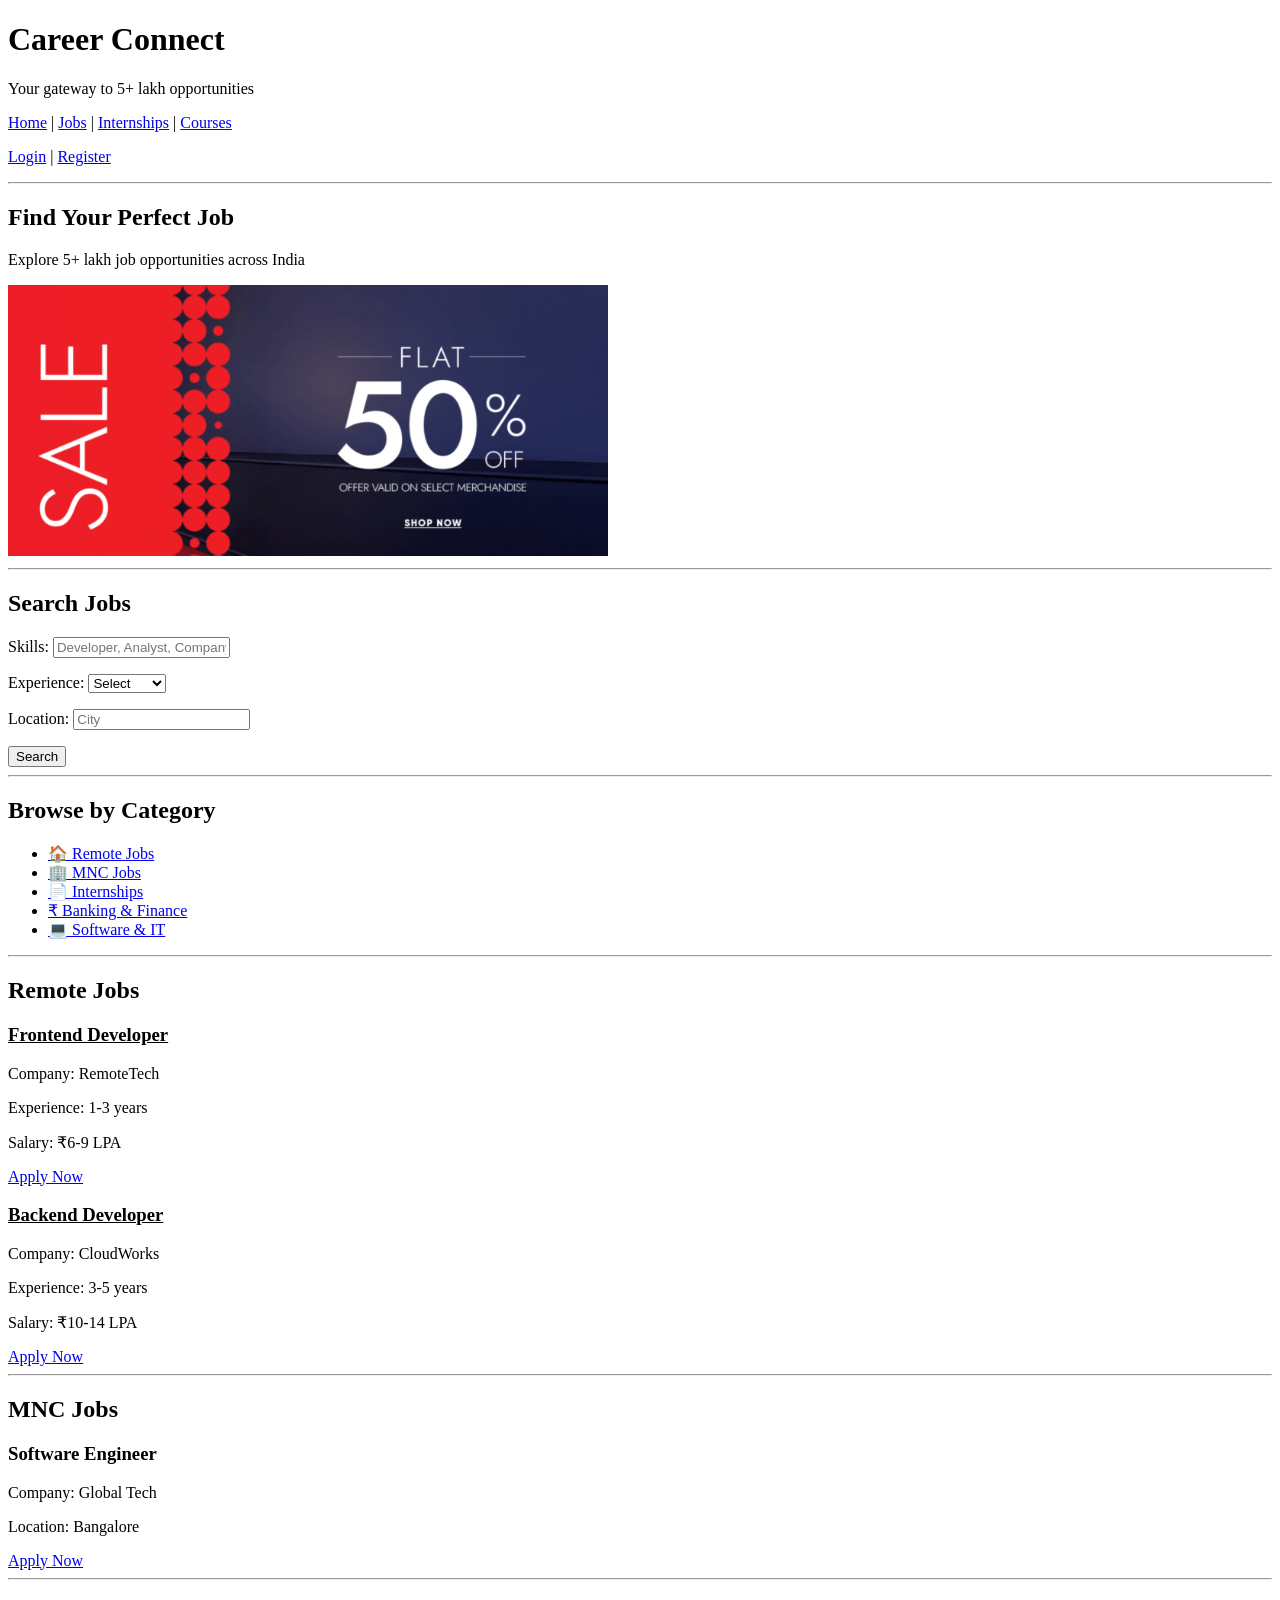
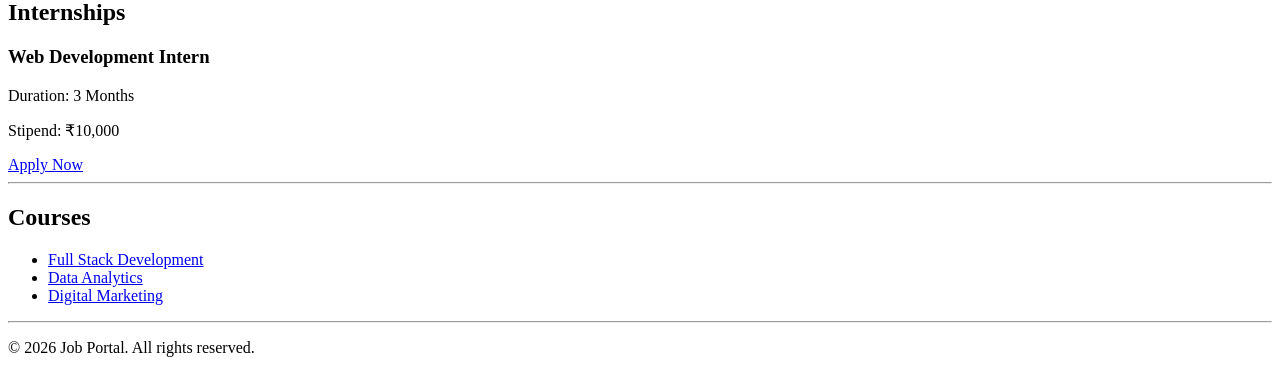
==== index.html @ a7b3180d "Initial commit for Job Portal" ====
<!DOCTYPE html>
<html lang="en">
<head>
    <meta charset="UTF-8">
    <meta name="viewport" content="width=device-width, initial-scale=1.0">
    <meta name="description" content="Job Portal - Find your dream job from 5+ lakh opportunities">
    <title>Career Connect</title>
</head>

<body id="home">

<header>
    <h1>Career Connect</h1>
    <p>Your gateway to 5+ lakh opportunities</p>

    <nav>
        <a href="#home">Home</a> |
        <a href="#jobs">Jobs</a> |
        <a href="#internships">Internships</a> |
        <a href="#courses">Courses</a>
    </nav>

    <p>
        <a href="login.html">Login</a> |
        <a href="register.html">Register</a>
    </p>
</header>

<hr>

<main>

    <section >
        <h2>Find Your Perfect Job</h2>
        <p>Explore 5+ lakh job opportunities across India</p>
        <img src="sale.png" alt="Job portal banner" width="600">
    </section>

    <hr>

    <section id ="jobs">
        <h2>Search Jobs</h2>
        <form>
            <p>
                <label>Skills:</label>
                <input type="text" placeholder="Developer, Analyst, Company">
            </p>

            <p>
                <label>Experience:</label>
                <select>
                    <option>Select</option>
                    <option>Fresher</option>
                    <option>1-3 years</option>
                    <option>3-5 years</option>
                </select>
            </p>

            <p>
                <label>Location:</label>
                <input type="text" placeholder="City">
            </p>

            <button type="submit">Search</button>
        </form>
    </section>

    <hr>

    <section>
        <h2>Browse by Category</h2>

        <ul>
            <li><a href="#remote-jobs">🏠 Remote Jobs</a></li>
            <li><a href="#mnc-jobs">🏢 MNC Jobs</a></li>
            <li><a href="#internships">📄 Internships</a></li>
            <li><a href="#banking">₹ Banking & Finance</a></li>
            <li><a href="#software-it">💻 Software & IT</a></li>
        </ul>
    </section>

    <hr>

    <section id="remote-jobs">
        <h2>Remote Jobs</h2>

        <article>
            <h3><u>Frontend Developer</u></h3>

            <p>Company: RemoteTech</p>
            <p>Experience: 1-3 years</p>
            <p>Salary: ₹6-9 LPA</p>
            <a href="#">Apply Now</a>
        </article>

        <article>
            <h3><u>Backend Developer</u></h3>
            <p>Company: CloudWorks</p>
            <p>Experience: 3-5 years</p>
            <p>Salary: ₹10-14 LPA</p>
            <a href="#">Apply Now</a>
        </article>
    </section>

    <hr>

    <section id="mnc-jobs">
        <h2>MNC Jobs</h2>

        <article>
            <h3>Software Engineer</h3>
            <p>Company: Global Tech</p>
            <p>Location: Bangalore</p>
            <a href="#">Apply Now</a>
        </article>
    </section>

    <hr>

    <section id="internships">
        <h2>Internships</h2>

        <article>
            <h3>Web Development Intern</h3>
            <p>Duration: 3 Months</p>
            <p>Stipend: ₹10,000</p>
            <a href="#">Apply Now</a>
        </article>
    </section>

    <hr>


    <section id="courses">
        <h2>Courses</h2>

        <ul>
            <li><a href="https://www.coursera.org/professional-certificates/ibm-full-stack-cloud-developer?utm_medium=sem&utm_source=gg&utm_campaign=b2c_india_x_multi_ftcof_career-academy_cx_dr_bau_gg_pmax_gc_in_all_m_hyb_24-03_desktop&campaignid=21104989118&adgroupid=&device=c&keyword=&matchtype=&network=x&devicemodel=&creativeid=&assetgroupid=6544944776&targetid=&extensionid=&placement=&gad_source=1&gad_campaignid=21104990591&gbraid=0AAAAADdKX6YwMQG1m6egXER2Sxm8jD1oy&gclid=CjwKCAiAj8LLBhAkEiwAJjbY7-78fpGNgrpBi4Tb0hkr7g3nXYwMFXEr8QjHbftPJjVqvR5opVGLuBoCLiUQAvD_BwE">Full Stack Development</a></li>
            <li><a href="https://www.coursera.org/professional-certificates/google-data-analytics/paidmedia?utm_medium=sem&utm_source=gg&utm_campaign=b2c_india_google-data-analytics_google_ftcof_professional-certificates_px_dr_bau_gg_pmax_pr_in_all_m_hyb_24-03_desktop&campaignid=21072548799&adgroupid=&device=c&keyword=&matchtype=&network=x&devicemodel=&creativeid=&assetgroupid=6566742354&targetid=&extensionid=&placement=&gad_source=1&gad_campaignid=21079412285&gbraid=0AAAAADdKX6ao6yW66iss8-L9246Lpk1c7&utm_medium=sem&utm_source=gg&utm_campaign=b2c_india_google-data-analytics_google_ftcof_professional-certificates_px_dr_bau_gg_pmax_pr_in_all_m_hyb_24-03_desktop&campaignid=21072548799&adgroupid=&device=c&keyword=&matchtype=&network=x&devicemodel=&creativeid=&assetgroupid=6566742354&targetid=&extensionid=&placement=&gad_source=1&gad_campaignid=21079412285&gbraid=0AAAAADdKX6ao6yW66iss8-L9246Lpk1c7">Data Analytics</a></li>
            <li><a href="https://www.coursera.org/professional-certificates/google-digital-marketing-ecommerce?utm_medium=sem&utm_source=gg&utm_campaign=b2c_india_google-digital-marketing-ecommerce_google_ftcof_professional-certificates_cx_dr_bau_gg_pmax_pr_in_all_m_hyb_24-03_desktop&campaignid=21107479172&adgroupid=&device=c&keyword=&matchtype=&network=x&devicemodel=&creativeid=&assetgroupid=6566788429&targetid=&extensionid=&placement=&gad_source=1&gad_campaignid=21100725786&gbraid=0AAAAADdKX6YyNN77wGSCIXuHdS0Ilg9pB">Digital Marketing</a></li>
        </ul>
    </section>

</main>

<hr>

<footer>
    <p>© 2026 Job Portal. All rights reserved.</p>
</footer>

</body>
</html>
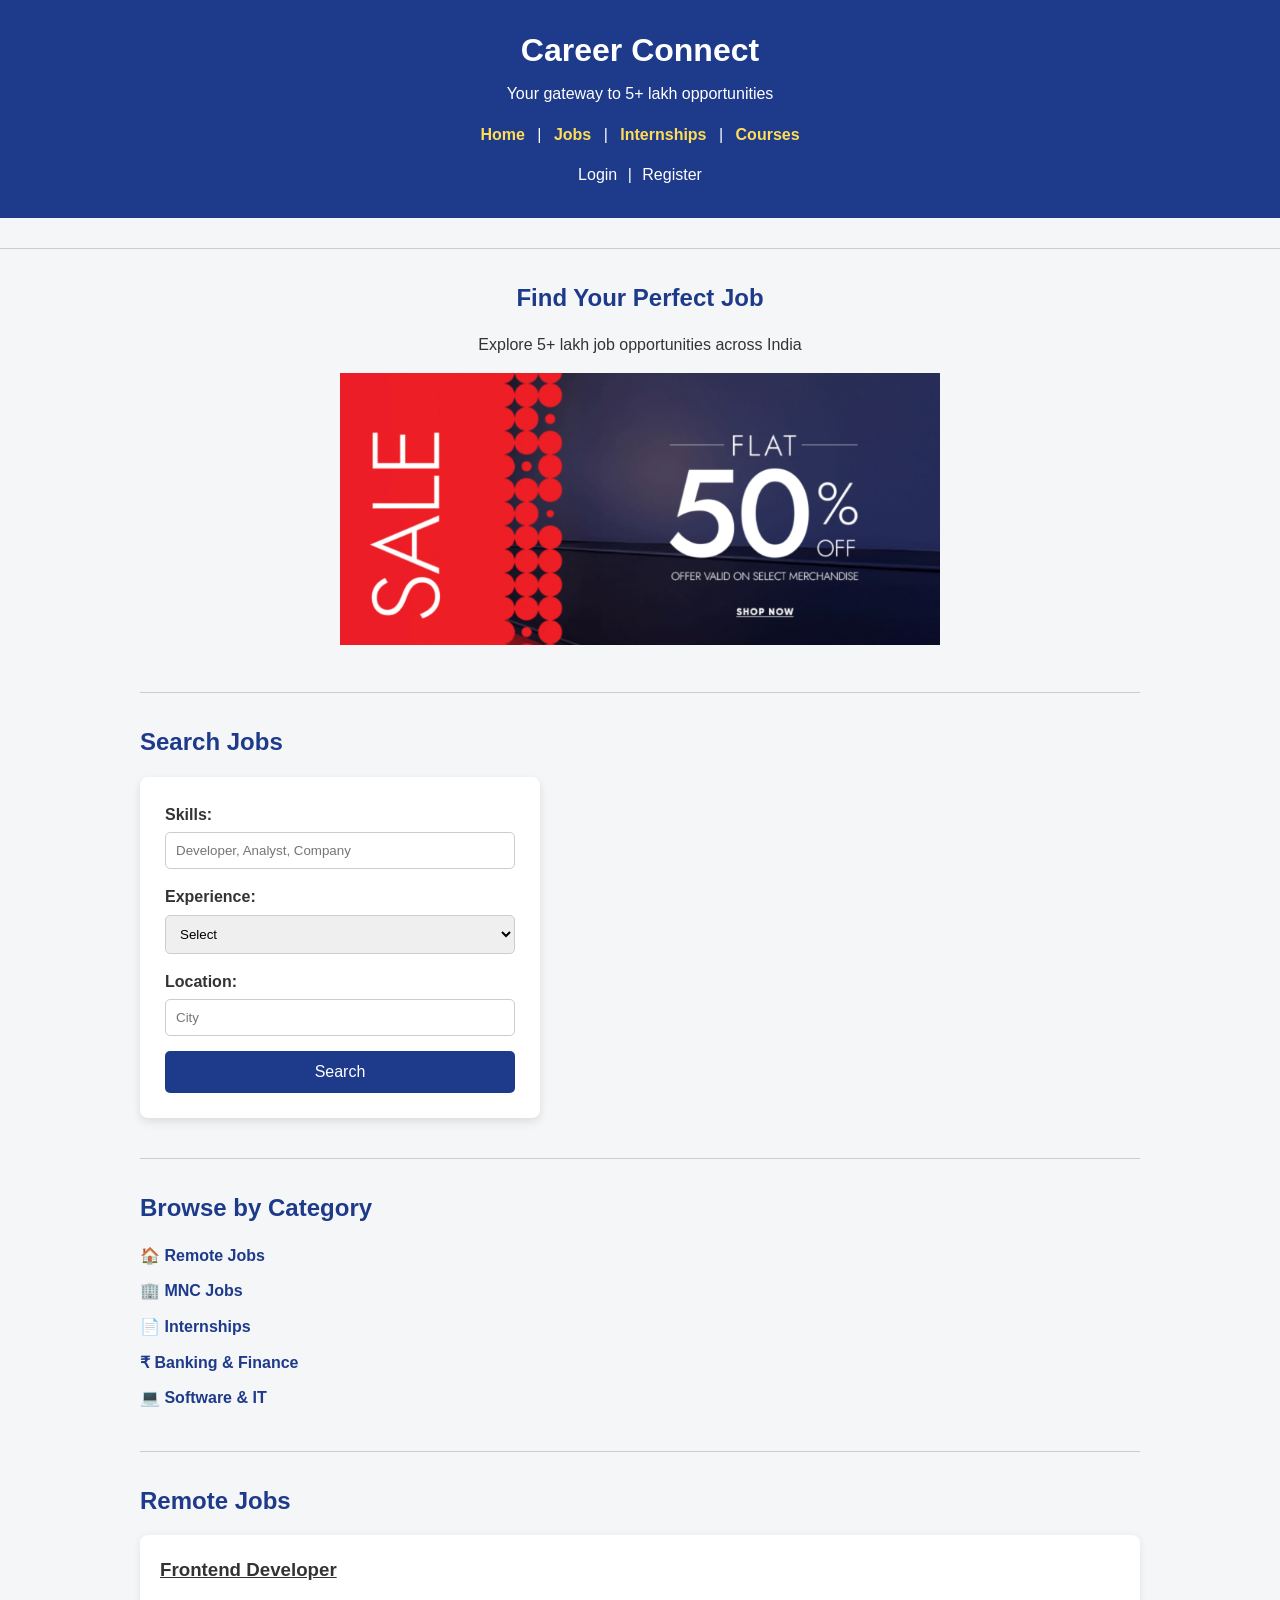
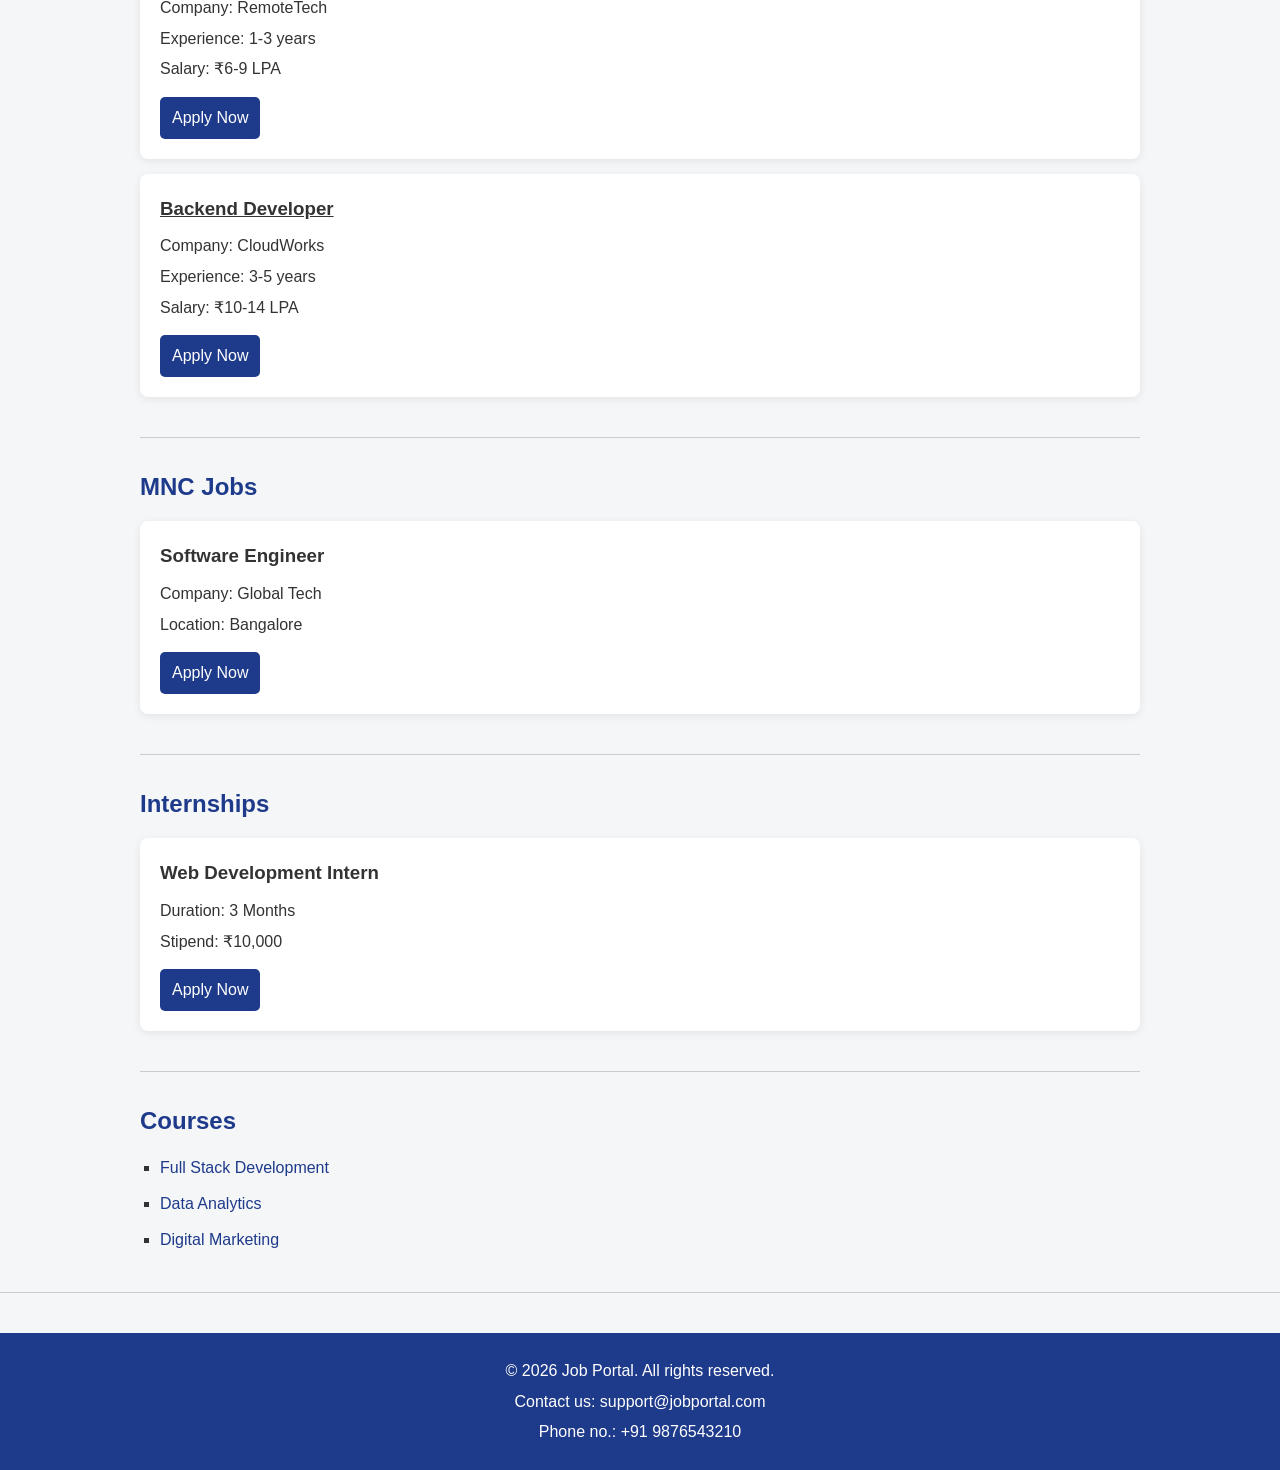
==== commit b6acef19: "Adding css file" ====
--- a/index.html
+++ b/index.html
@@ -5,6 +5,7 @@
     <meta name="viewport" content="width=device-width, initial-scale=1.0">
     <meta name="description" content="Job Portal - Find your dream job from 5+ lakh opportunities">
     <title>Career Connect</title>
+    <link rel="stylesheet" href="style.css">
 </head>
 
 <body id="home">
@@ -20,7 +21,7 @@
         <a href="#courses">Courses</a>
     </nav>
 
-    <p>
+    <p id="intro">
         <a href="login.html">Login</a> |
         <a href="register.html">Register</a>
     </p>
@@ -30,7 +31,7 @@
 
 <main>
 
-    <section >
+    <section id="banner">
         <h2>Find Your Perfect Job</h2>
         <p>Explore 5+ lakh job opportunities across India</p>
         <img src="sale.png" alt="Job portal banner" width="600">
@@ -42,13 +43,12 @@
         <h2>Search Jobs</h2>
         <form>
             <p>
-                <label>Skills:</label>
-                <input type="text" placeholder="Developer, Analyst, Company">
+                <label for="Skills">Skills:</label>
+                <input type="text" id="Skills" placeholder="Developer, Analyst, Company">
             </p>
-
             <p>
-                <label>Experience:</label>
-                <select>
+                <label for="Experience">Experience:</label>
+                <select id="Experience" name="Experience">
                     <option>Select</option>
                     <option>Fresher</option>
                     <option>1-3 years</option>
@@ -67,7 +67,7 @@
 
     <hr>
 
-    <section>
+    <section id="Browse">
         <h2>Browse by Category</h2>
 
         <ul>
@@ -147,6 +147,8 @@
 
 <footer>
     <p>© 2026 Job Portal. All rights reserved.</p>
+    <p>Contact us: support@jobportal.com</p>
+    <p>Phone no.: +91 9876543210</p>
 </footer>
 
 </body>
--- a/style.css
+++ b/style.css
@@ -0,0 +1,209 @@
+* {
+    margin: 0;
+    padding: 0;
+    box-sizing: border-box;
+    font-family: Arial, Helvetica, sans-serif;
+}
+
+body {
+    background-color: #f4f6f8;
+    color: #333;
+    line-height: 1.6;
+}
+
+header {
+    background-color: #1e3a8a;
+    color: white;
+    text-align: center;
+    padding: 25px 15px;
+}
+
+header h1 {
+    font-size: 32px;
+    margin-bottom: 5px;
+}
+
+header p {
+    margin: 5px 0;
+}
+
+nav {
+    margin: 15px 0;
+}
+
+nav a {
+    color: #ffdd57;
+    text-decoration: none;
+    margin: 0 8px;
+    font-weight: bold;
+}
+
+nav a:hover {
+    text-decoration: underline;
+}
+
+#intro a {
+    color: white;
+    text-decoration: none;
+    margin: 0 6px;
+}
+
+#intro a:hover {
+    text-decoration: underline;
+}
+
+main {
+    width: 90%;
+    max-width: 1000px;
+    margin: 30px auto;
+}
+
+section {
+    margin-bottom: 40px;
+}
+
+section h2 {
+    color: #1e3a8a;
+    margin-bottom: 15px;
+}
+
+#banner {
+    text-align: center;
+}
+
+#banner img {
+    margin-top: 15px;
+    max-width: 100%;
+}
+
+#jobs form {
+    background-color: white;
+    padding: 25px;
+    max-width: 400px;
+    border-radius: 8px;
+    box-shadow: 0 4px 10px rgba(0,0,0,0.1);
+}
+
+#jobs p {
+    margin-bottom: 15px;
+}
+
+#jobs label {
+    display: block;
+    margin-bottom: 5px;
+    font-weight: bold;
+}
+
+#jobs input,
+#jobs select {
+    width: 100%;
+    padding: 10px;
+    border-radius: 5px;
+    border: 1px solid #ccc;
+}
+
+#jobs input:focus,
+#jobs select:focus {
+    outline: none;
+    border-color: #1e3a8a;
+}
+
+#jobs button {
+    width: 100%;
+    padding: 12px;
+    background-color: #1e3a8a;
+    color: white;
+    border: none;
+    border-radius: 5px;
+    font-size: 16px;
+    cursor: pointer;
+}
+
+#jobs button:hover {
+    background-color: #162c6b;
+}
+
+#Browse ul {
+    list-style: none;
+}
+
+#Browse li {
+    margin: 10px 0;
+}
+
+#Browse a {
+    text-decoration: none;
+    color: #1e3a8a;
+    font-weight: bold;
+}
+
+#Browse a:hover {
+    text-decoration: underline;
+}
+
+article {
+    background-color: white;
+    padding: 20px;
+    margin-bottom: 15px;
+    border-radius: 8px;
+    box-shadow: 0 2px 8px rgba(0,0,0,0.08);
+}
+
+article h3 {
+    margin-bottom: 10px;
+}
+
+article p {
+    margin: 5px 0;
+}
+
+article a {
+    display: inline-block;
+    margin-top: 10px;
+    text-decoration: none;
+    background-color: #1e3a8a;
+    color: white;
+    padding: 8px 12px;
+    border-radius: 5px;
+}
+
+article a:hover {
+    background-color: #162c6b;
+}
+
+#courses ul {
+    list-style: square;
+    padding-left: 20px;
+}
+
+#courses li {
+    margin-bottom: 10px;
+}
+
+#courses a {
+    text-decoration: none;
+    color: #1e3a8a;
+}
+
+#courses a:hover {
+    text-decoration: underline;
+}
+
+footer {
+    background-color: #1e3a8a;
+    color: white;
+    text-align: center;
+    padding: 20px;
+    margin-top: 40px;
+}
+
+footer p {
+    margin: 5px 0;
+}
+
+hr {
+    margin: 30px 0;
+    border: 0;
+    height: 1px;
+    background-color: #ccc;
+}
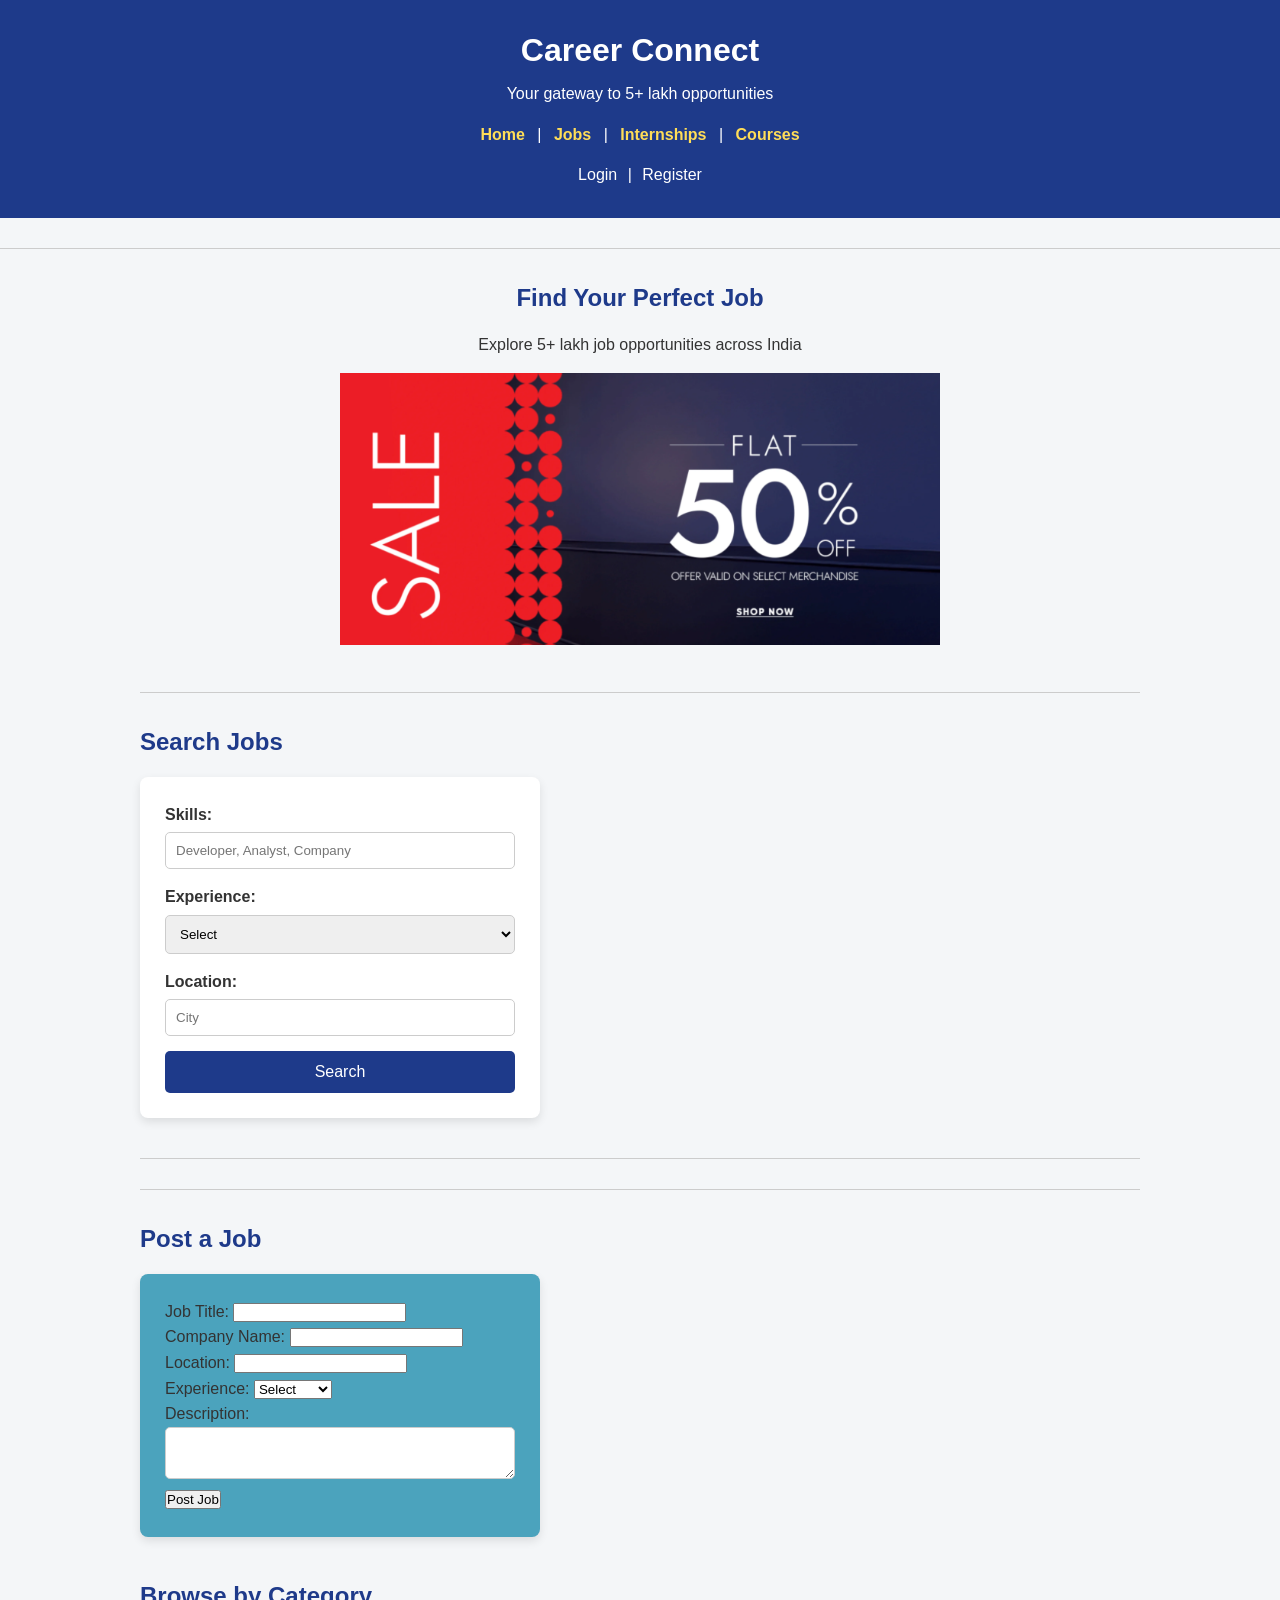
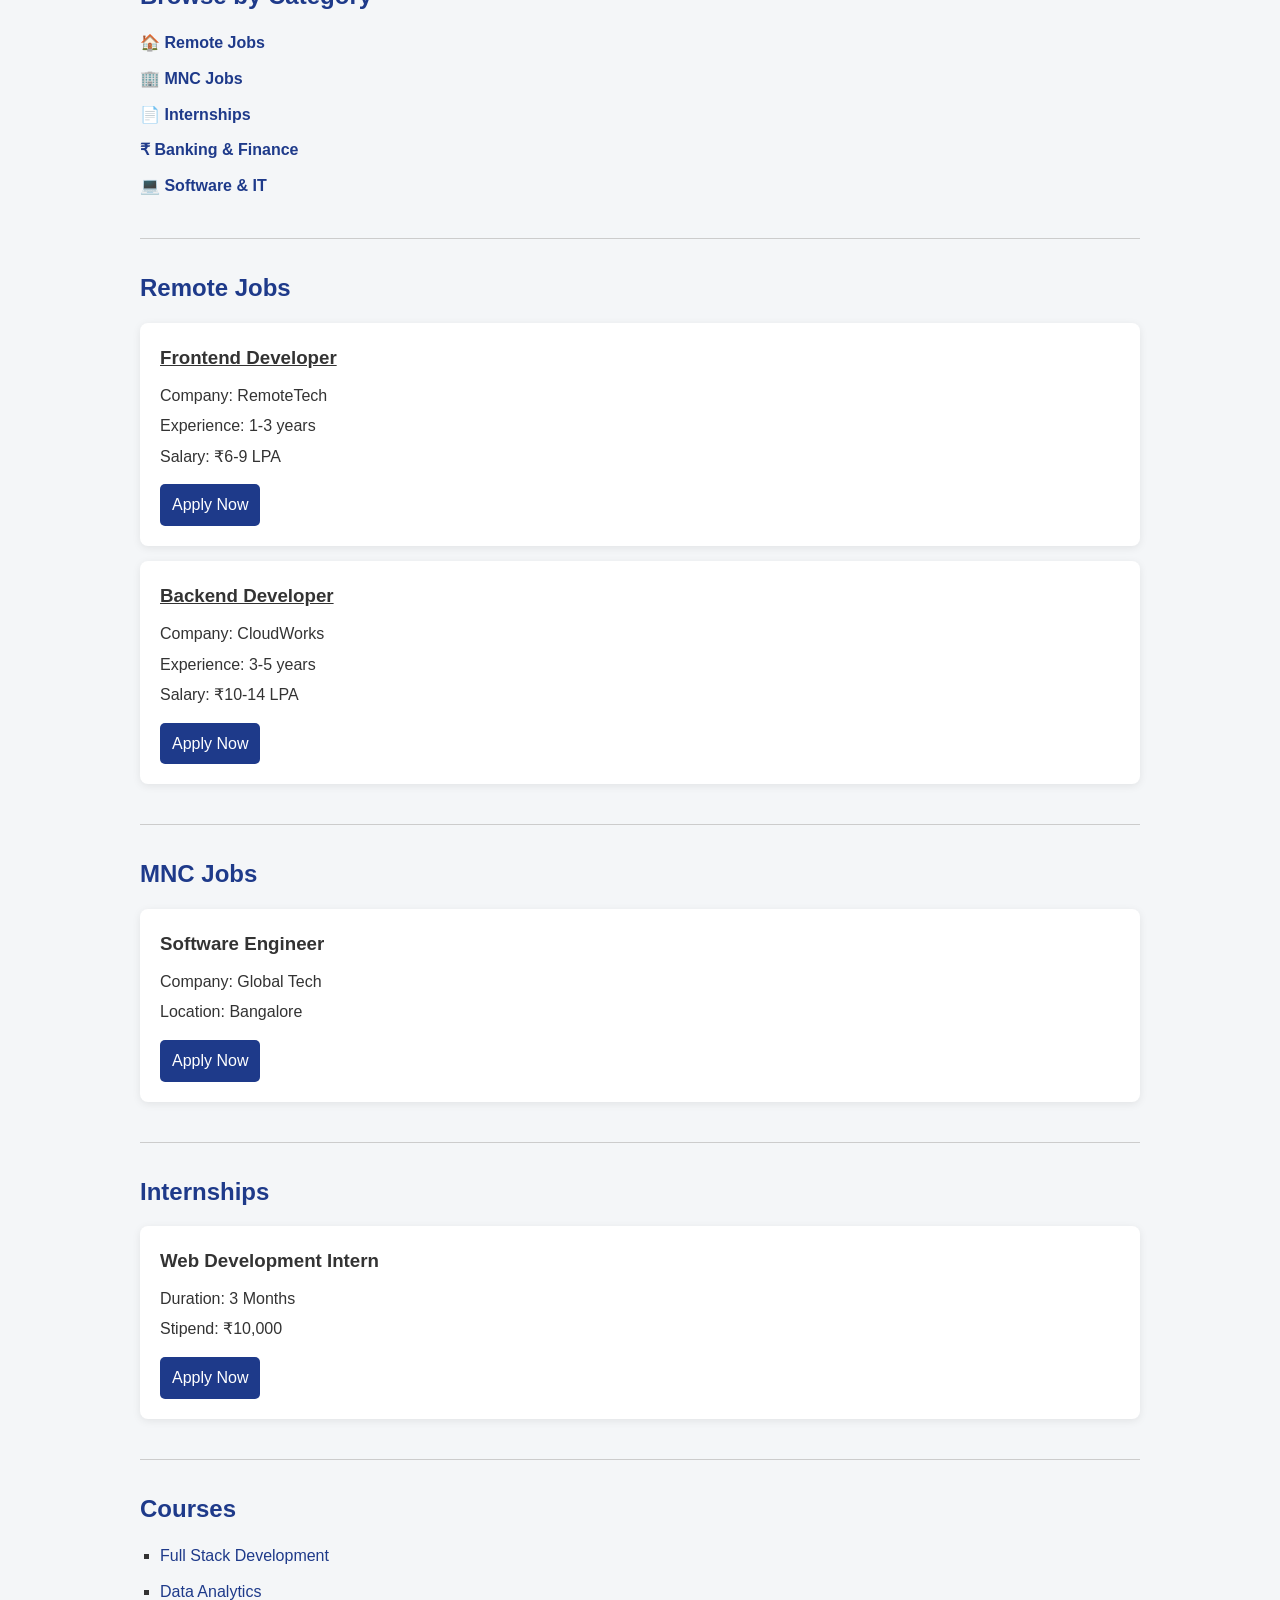
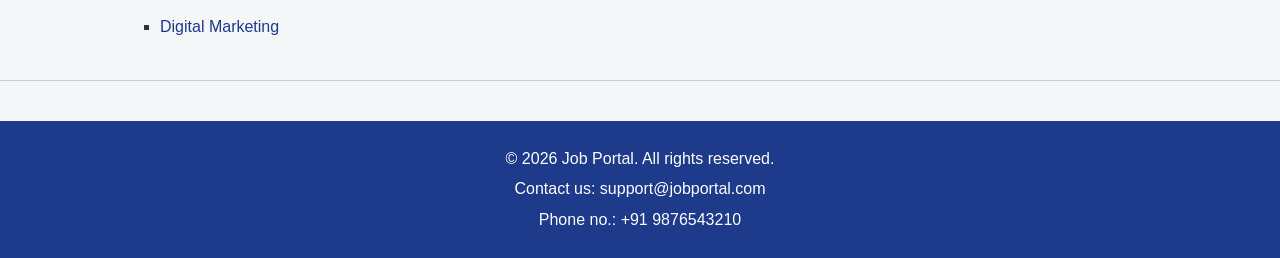
==== commit eb0def84: "Uploading js and adding dynamic search" ====
--- a/index.html
+++ b/index.html
@@ -41,7 +41,7 @@
 
     <section id ="jobs">
         <h2>Search Jobs</h2>
-        <form>
+        <form id="searchForm">
             <p>
                 <label for="Skills">Skills:</label>
                 <input type="text" id="Skills" placeholder="Developer, Analyst, Company">
@@ -58,14 +58,59 @@
 
             <p>
                 <label>Location:</label>
-                <input type="text" placeholder="City">
+                <input type="text" id="Location" placeholder="City">
             </p>
 
             <button type="submit">Search</button>
         </form>
-    </section>
-
-    <hr>
+
+        <div id="searchResults"></div>
+    </section>
+
+    <hr>
+
+    <hr>
+
+    <section id="post-job">
+        <h2>Post a Job</h2>
+
+        <form id="jobForm">
+            <p>
+                <label>Job Title:</label>
+                <input type="text" id="jobTitle" required>
+            </p>
+
+            <p>
+                <label>Company Name:</label>
+                <input type="text" id="companyName" required>
+            </p>
+
+            <p>
+                <label>Location:</label>
+                <input type="text" id="jobLocation" required>
+            </p>
+
+            <p>
+                <label>Experience:</label>
+                <select id="jobExperience" required>
+                    <option value="">Select</option>
+                    <option>Fresher</option>
+                    <option>1-3 years</option>
+                    <option>3-5 years</option>
+                </select>
+            </p>
+
+            <p>
+                <label>Description:</label>
+                <textarea id="jobDescription" required></textarea>
+            </p>
+
+            <button type="submit">Post Job</button>
+        </form>
+
+        <div id="jobCardsContainer"></div>
+    </section>
+
 
     <section id="Browse">
         <h2>Browse by Category</h2>
@@ -151,5 +196,7 @@
     <p>Phone no.: +91 9876543210</p>
 </footer>
 
+<script src="script.js"></script>
+
 </body>
 </html>
--- a/style.css
+++ b/style.css
@@ -207,3 +207,38 @@
     height: 1px;
     background-color: #ccc;
 }
+
+#post-job form {
+    background-color: rgb(75, 163, 189);
+    padding: 25px;
+    max-width: 400px;
+    border-radius: 8px;
+    box-shadow: 0 4px 10px rgba(0,0,0,0.1);
+    margin-bottom: 20px;
+}
+
+#post-job textarea {
+    width: 100%;
+    padding: 10px;
+    border-radius: 5px;
+    border: 1px solid #ccc;
+}
+
+.edit-btn {
+    background-color: orange;
+    color: white;
+    border: none;
+    padding: 8px 10px;
+    border-radius: 5px;
+    cursor: pointer;
+    margin-right: 8px;
+}
+
+.delete-btn {
+    background-color: red;
+    color: white;
+    border: none;
+    padding: 8px 10px;
+    border-radius: 5px;
+    cursor: pointer;
+}
